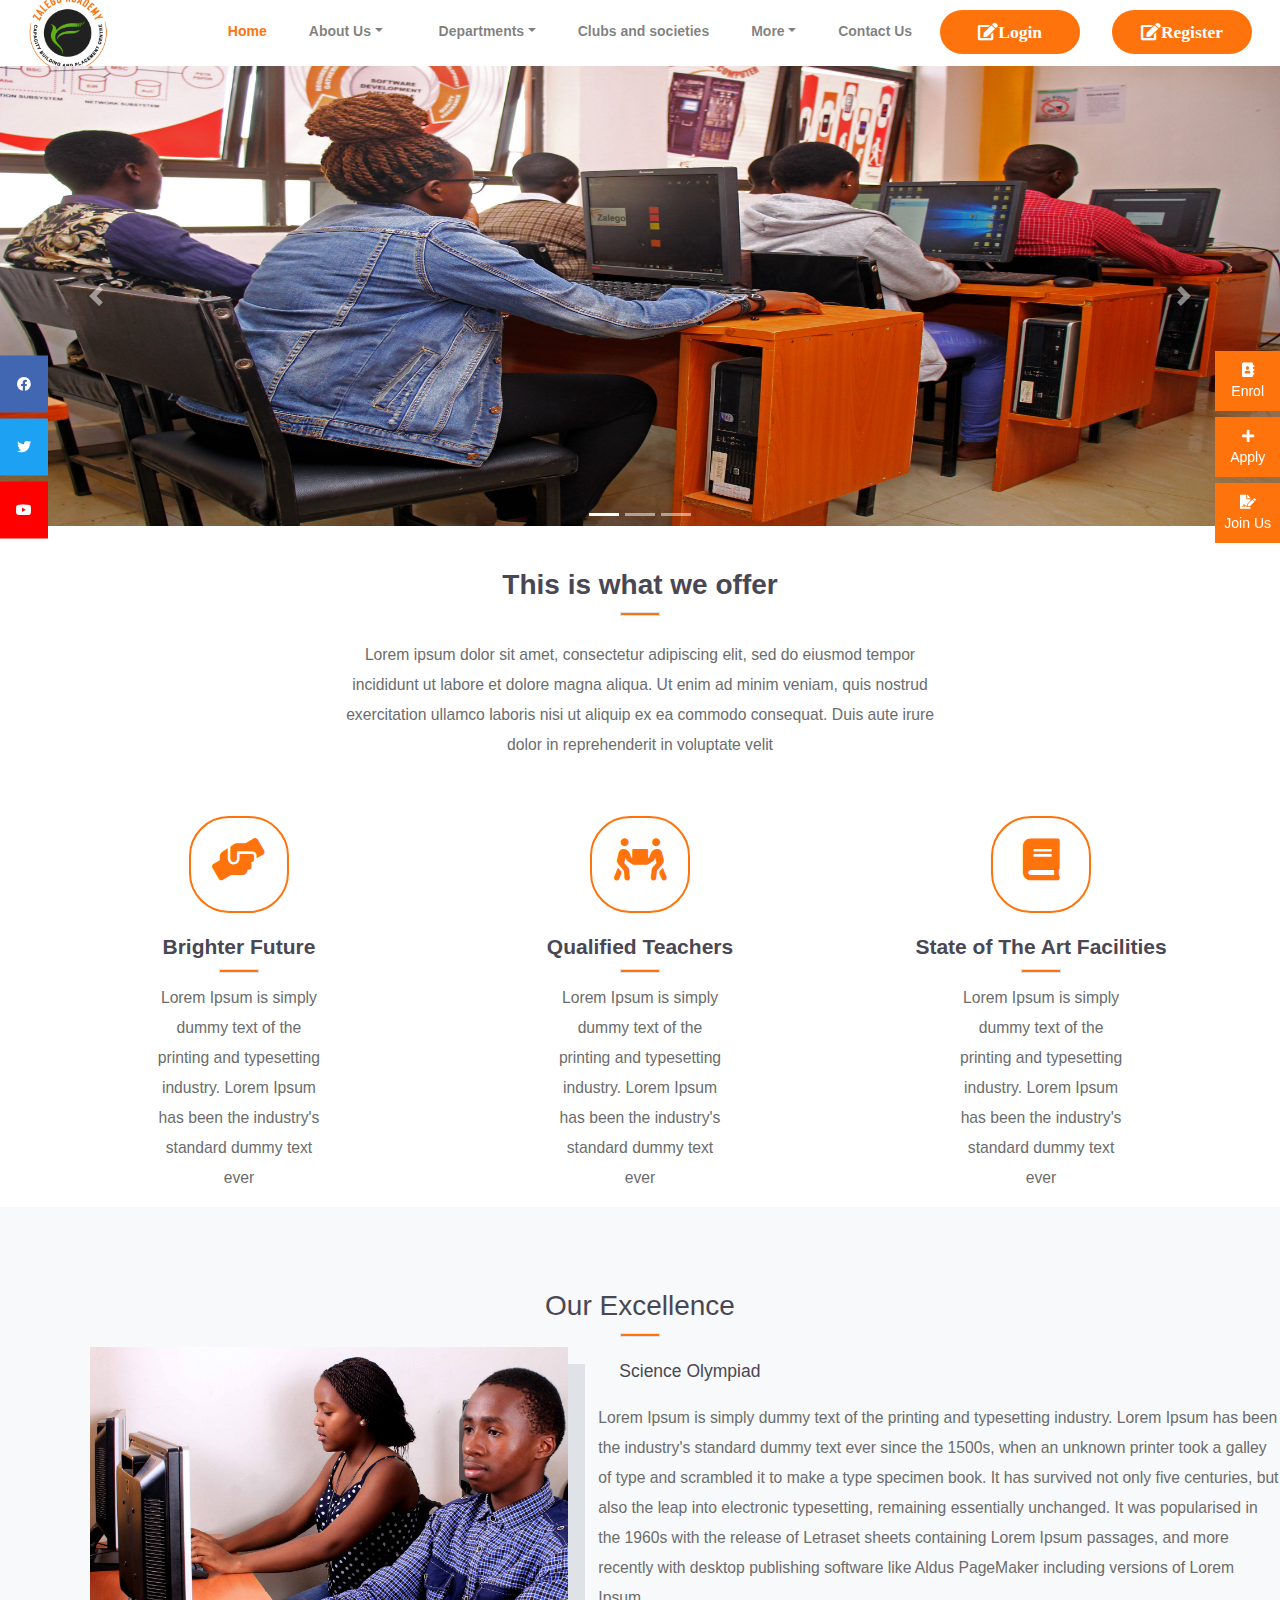
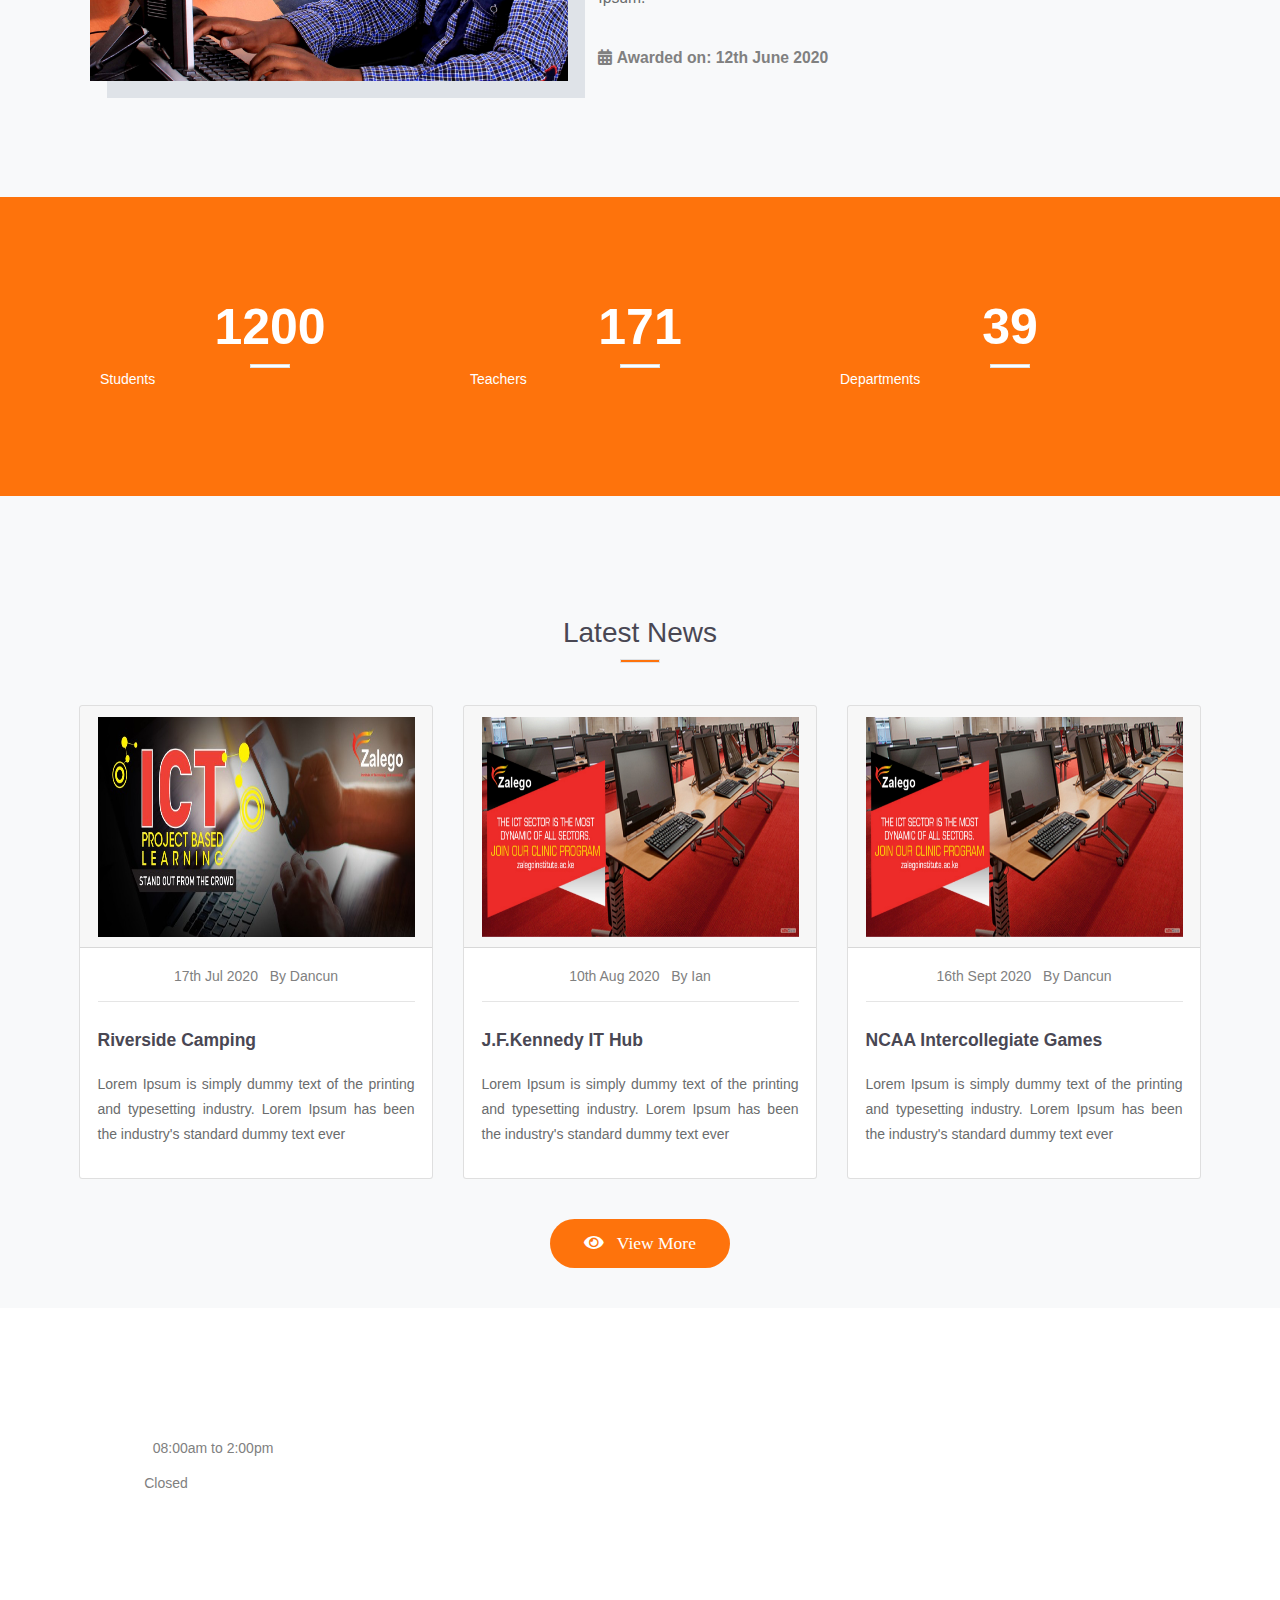
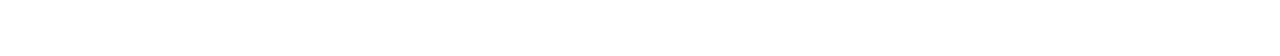
==== index.html @ d06a1bdd "crud contact" ====
<!DOCTYPE html>
<html>

    <head> 
        <title>Home</title>

        <link rel="stylesheet" type="text/css" href="css/style.css">
       <!--CSS-->
        <link rel="stylesheet" href="https://stackpath.bootstrapcdn.com/bootstrap/4.3.1/css/bootstrap.min.css" 
        integrity="sha384-ggOyR0iXCbMQv3Xipma34MD+dH/1fQ784/j6cY/iJTQUOhcWr7x9JvoRxT2MZw1T" crossorigin="anonymous">

        <!--FONTAWESOME-->
        <link rel="stylesheet" type="text/css" href="https://cdnjs.cloudflare.com/ajax/libs/font-awesome/5.9.0/css/all.min.css">



         <!-- Smartsupp Live Chat script -->
         <script type="text/javascript">
            var _smartsupp = _smartsupp || {};
            _smartsupp.key = '8bacfdc49cf09228e744c223b0f811d2dc5f419f';
            window.smartsupp||(function(d) {
            var s,c,o=smartsupp=function(){ o._.push(arguments)};o._=[];
            s=d.getElementsByTagName('script')[0];c=d.createElement('script');
            c.type='text/javascript';c.charset='utf-8';c.async=true;
            c.src='https://www.smartsuppchat.com/loader.js?';s.parentNode.insertBefore(c,s);
            })(document);
        </script>
     <!-- Smartsupp Live Chat script -->


    </head>

    <body>
       
        <header>

            <nav class="navbar navbar-expand-lg navbar-light bg-white menu">
                <a href="" class="navbar-brand">
                    <img src="images/newLogo.png" height="80px" width="80px"> 
                </a>
 
                <button type="button" class="navbar-toggler" data-toggle="collapse" data-target="#navigationBar">
                    <span class="navbar-toggler-icon"></span>
                </button>
 
                <div class="collapse navbar-collapse" id="navigationBar">
                  <ul class="navbar-nav ml-auto">
 
                     <li class="nav-item active">
                         <a href="index.html" class="nav-link px-3" style="color: #fe730c;">Home</a>
                     </li>


                     <li  class="nav-item dropdown px-3">
                        <a class="nav-link dropdown-toggle" href="#" data-toggle="dropdown">About Us</a>
                        
                        <div class="dropdown-menu">
                           <a class="dropdown-item" href="pages/aboutHMV.html"><i class="far fa-paper-plane"></i>&nbsp; History/Mission/Vission</a>
                           <div class="dropdown-divider"></div>
                           <a class="dropdown-item" href="pages/staff.html"><i class="far fa-paper-plane"></i>&nbsp; School Staff Members</a>
                           <div class="dropdown-divider"></div>
                           <a class="dropdown-item" href="pages/accomplishment.html"><i class="far fa-paper-plane"></i>&nbsp; Accomplishments</a>
                        </div>
                     </li>
 
 
                     <li  class="nav-item dropdown px-3">
                         <a class="nav-link dropdown-toggle" href="#" data-toggle="dropdown">Departments</a>
                         <div class="dropdown-menu">
                            <a class="dropdown-item" href="pages/ict.html"><i class="far fa-paper-plane"></i>&nbsp; ICT</a>
                            <div class="dropdown-divider"></div>
                            <a class="dropdown-item" href="pages/library.html"><i class="far fa-paper-plane"></i>&nbsp; Liberary</a>
                            <div class="dropdown-divider"></div>
                            <a class="dropdown-item" href="pages/science.html"><i class="far fa-paper-plane"></i>&nbsp; Science</a>
                         </div>
                      </li>


                      
                     <li class="nav-item">
                        <a href="pages/clubs.html" class="nav-link px-3">Clubs and societies</a>
                    </li>

                     <li  class="nav-item dropdown px-3">
                        <a class="nav-link dropdown-toggle" href="#" data-toggle="dropdown">More</a>
                        <div class="dropdown-menu">
                           
                           <a class="dropdown-item" href="pages/news.html"><i class="far fa-paper-plane"></i>&nbsp; News and events</a>
                        </div>
                     </li>


                     
                     <li class="nav-item">
                        <a href="pages/contact.html" class="nav-link px-3">Contact Us</a>
                    </li>

                    <li class="nav-item lr">
                        <a href="pages/login.html" class="nav-link">
                            <button class="btn btn-lg btn-default lr-btn">
                                <i class="fa fa-edit">Login</i>
                            </button>
                        </a>

                        <a href="pages/register.html" class="nav-link">
                            <button class="btn btn-lg btn-default lr-btn">
                                <i class="fa fa-edit">Register</i>
                            </button>
                        </a>

                    </li>



                  </ul>

                </div>
 
            </nav>
        </header>


        <main>


        <!--START OF THE WIDGET-->
         <section class="iconsSection">
            <div class="icons-bar">
                <a href="#">
                    <i class="fa fa-address-book"></i>
                    <br>
                    Enrol
                </a>

                <a href="#">
                   <i class="fa fa-plus"></i>
                   <br>
                   Apply
               </a>

               <a href="#">
                   <i class="fa fa-file-signature"></i>
                   <br>
                   Join Us
               </a>

            </div>

            <div class="icons-social">
                <a href="#" style="background-color: #4267b2;" title="facebook">
                    <i class="fab fa-facebook" aria-hidden="true"></i>
                </a>

                <a href="#" style="background-color: #1da1f2;" title="twitter">
                   <i class="fab fa-twitter" aria-hidden="true"></i>
               </a>

               <a href="#" style="background-color: #ff0000;" title="youtube">
                   <i class="fab fa-youtube" aria-hidden="true"></i>
               </a>

            </div>



        </section>
        <!--END OF THE WIDGET-->  



        <!-- carousel section-->
        <section class="bannerSection">

            <div id="carouselIndicators" class="carousel slide" data-ride="carousel" data-interval="5000">
            
                <ol class="carousel-indicators">
                    <li class="active" data-target="#carouselIndicators" data-slide-to="0"></li>
                    <li  data-target="#carouselIndicators" data-slide-to="1"></li>
                    <li  data-target="#carouselIndicators" data-slide-to="2"></li>
    
                </ol>

                <div class="carousel-inner">
                    <div class="carousel-item active">
                        <img class="d-block w-100 bannerImage img-fliud"  alt="First Slide" src="images/banner1.jpg">
                    </div>
    
                    <div class="carousel-item">
                        <img class="d-block w-100 bannerImage img-fliud"  alt="Second Slide" src="images/banner2.jpg">
                    </div>
    
                    <div class="carousel-item">
                        <img class="d-block w-100 bannerImage img-fliud"  alt="Third Slide" src="images/banner3.jpg">
                    </div>
    
                </div>      

                    <a class="carousel-control-prev" href="#carouselIndicators" role="button" data-slide="prev">
                    <span class="carousel-control-prev-icon" aria-hidden="true"></span>
                    <span class="sr-only">Previous</span>
                </a>
    
                <a class="carousel-control-next" href="#carouselIndicators" role="button" data-slide="next">
                        <span class="carousel-control-next-icon" aria-hidden="true"></span>
                        <span class="sr-only">Next</span>
                </a>

            

            </div>
            
        </section>
        <!--end of carousel section-->

        <!--MARKETING SECTION-->
         <section class="marketingSection">
            <h2 class="text-center mt-5">
                <strong>This is what we offer</strong>
            </h2>

            <center>
                <div class="border"></div>
                <p class="py-3">
                   Lorem ipsum dolor sit amet, consectetur adipiscing elit, sed do eiusmod tempor incididunt ut labore et dolore 
                   magna aliqua. Ut enim ad minim veniam, quis nostrud exercitation ullamco laboris nisi ut aliquip ex ea commodo
                    consequat. Duis aute irure dolor in reprehenderit in voluptate velit
                </p>

                <div class="row mt-5 marketingRow">

                    <div class="col-md-4">
                        <i class="fa fas fa-hands-helping fa-3x"></i>
                        <h4 class="mt-4">
                            <strong>Brighter Future</strong>
                        </h4>
                        <div class="border"></div>
                        <p>
                           Lorem Ipsum is simply dummy text of the printing and typesetting industry. Lorem Ipsum has been the industry's standard dummy text ever
                        </p>
                    </div>

                    <div class="col-md-4">
                       <i class="fa fas fa-people-carry fa-3x"></i>
                       <h4 class="mt-4">
                           <strong>Qualified Teachers</strong>
                       </h4>
                       <div class="border"></div>
                       <p>
                          Lorem Ipsum is simply dummy text of the printing and typesetting industry. Lorem Ipsum has been the industry's standard dummy text ever
                       </p>
                   </div>


                   <div class="col-md-4">
                       <i class="fa fa-book fa-3x"></i>
                       <h4 class="mt-4">
                           <strong>State of The Art Facilities</strong>
                       </h4>
                       <div class="border"></div>
                       <p>
                          Lorem Ipsum is simply dummy text of the printing and typesetting industry. Lorem Ipsum has been the industry's standard dummy text ever
                       </p>
                   </div>


                </div>
                  
                
            </center>

           
        </section>
        <!--END OF MARKETING SECTION-->

        <!--ACHIEVEMENT SECTION-->
        <section class="achievementSpot bg-light">
            <h2 class="text-center mt-5">Our Excellence</h2>
            <center>
                <div class="border"></div>
                <div class="row achievementSpotRow">

                    <div class="col-md-5">
                        <img src="images/pillar5.jpg" class="img-fliud">
                    </div>

                    <div class="col-md-7">
                        <h5 class="ml-4 py-3">Science Olympiad</h5>
                        <p>
                            Lorem Ipsum is simply dummy text of the printing and typesetting industry. Lorem Ipsum has been 
                            the industry's standard dummy text ever since the 1500s, when an unknown printer took a galley of 
                            type and scrambled it to make a type specimen book. It has survived not only five centuries, but also 
                            the leap into electronic typesetting, remaining essentially unchanged. It was popularised in the 1960s
                            with the release of Letraset sheets containing Lorem Ipsum passages, and more recently with desktop 
                            publishing software like Aldus PageMaker including versions of Lorem Ipsum.
                            <br><br>
                            <span><strong> <i class="fas fa-calendar-alt"></i>&nbsp;Awarded on: 12th June 2020 </strong></span>
                        </p>

                    </div>
                </div>
            </center>
        </section>
        <!--END OF ACHIEVEMENT SECTION-->

        
         <!--MEMBER SECTION-->
         <section class="memberSection">
            <div class="innerSection">
                <center>
                <div class="row membersRow">
                    <div class="col-md-4">
                       <h4>1200</h4>
                       <div class="border"></div>
                       <h5>
                          <small>Students</small> 
                       </h5>
                    </div>
                    
                    <div class="col-md-4">
                        <h4>171</h4>
                        <div class="border"></div>
                        <h5>
                            <small>Teachers</small>
                        </h5>
                     </div>

                     <div class="col-md-4">
                        <h4>39</h4>
                        <div class="border"></div>
                        <h5>
                            <small>Departments</small>
                        </h5>
                     </div>

                </div>
               </center>
            </div>
         </section>
         <!--END OF MEMBER SECTION-->



        <!--NEWS SECTION-->
        <section class="newsSection bg-light">
            <center>
                <h2 class="text-center">Latest News</h2>
                <div class="border"></div>
                <div class="row newsSectionRow mt-5">

                   <!--column one-->
                    <div class="col-md-4">
                        <div class="card newsCard">
                            <div class="card-header">
                               <img src="images/card1.jpg">
                            </div>

                            <div class="card-body">
                                <span id="newsDate">17th Jul 2020</span> &nbsp;
                                <span class="poster">By Dancun</span>
                                <hr>
                                <h5 class="py-3">
                                    <strong>Riverside Camping</strong>
                                </h5>
                                <p>
                                   Lorem Ipsum is simply dummy text of the printing and typesetting industry. Lorem Ipsum has been the industry's standard dummy text ever
                                </p>
                            </div>

                        </div>
                    </div>
                   <!--end of column-->

                    <!--column two-->
                    <div class="col-md-4">
                       <div class="card newsCard">
                           <div class="card-header">
                              <img src="images/card2.jpg">
                           </div>

                           <div class="card-body">
                               <span id="newsDate">10th Aug 2020</span> &nbsp;
                               <span class="poster">By Ian</span>
                               <hr>
                               <h5 class="py-3">
                                   <strong>J.F.Kennedy IT Hub</strong>
                               </h5>
                               <p>
                                  Lorem Ipsum is simply dummy text of the printing and typesetting industry. Lorem Ipsum has been the industry's standard dummy text ever
                               </p>
                           </div>

                       </div>
                   </div>
                    <!--end of column two-->
                    
                    <!--column three-->
                    <div class="col-md-4">
                       <div class="card newsCard">
                           <div class="card-header">
                              <img src="images/card3.jpg">
                           </div>

                           <div class="card-body">
                               <span id="newsDate">16th Sept 2020</span> &nbsp;
                               <span class="poster">By Dancun</span>
                               <hr>
                               <h5 class="py-3">
                                   <strong>NCAA Intercollegiate Games</strong>
                               </h5>
                               <p>
                                  Lorem Ipsum is simply dummy text of the printing and typesetting industry. Lorem Ipsum has been the industry's standard dummy text ever
                               </p>
                           </div>

                       </div>
                   </div>
                    <!--end of column three-->
                    
                </div>
                <a href="pages/news.html">
                  <button class="btn btn-lg btn-default site-btn">
                      <i class="fa fa-eye"></i> &nbsp;
                      View More
                  </button>
               </a>
            </center>

        </section>
        <!--END OF NEWS SECTION-->


        </main>

        <!--FOOTER SECTION-->
        <footer style="background-image: url('images/links.png');" class="bgimg">
            <div class="footer-main">
               <div class="container">
                   <div class="row">
 
                       <!--COLUMN ONE-->
                      <div class="col-md-4">
                          <div class="footer-widget">
                              <h4>GET IN TOUCH</h4>
                              <P> Monday - Friday: 08:00am to 5:00pm </P>
                              <p> Saturday : <span>08:00am to 2:00pm</span></p>
                              <p>  Sunday : <span>Closed</span></p>
                             
                              <div class="footer-top-box">
                                  <p>Follow us</p>
                                  <ul>
                                      <li> <a href="#"><i class="fab fa-facebook" aria-hidden="true"></i> </a> </li>
                                      <li><a href="#"><i class="fab fa-twitter" aria-hidden="true"></i></a>
                                     <li> <a href="#"> <i class="fab fa-youtube" aria-hidden="true"></i> </a></li>
                                  </ul>
                              </div>
                          </div>
                      </div>
                      <!--END OF COLUMN ONE-->
                      
                      <!--COLUMN TWO-->
                      <div class="col-md-4">
                          <div class="footer-link">
                              <h4>QUICK LINKS</h4>
                              <ul>
                                  <li><a href="#">Contact Us</a></li>   
                                  <li> <a href="#">Apply</a></li>
                                  <li><a href="#">Business Portfolio</a></li>
                              </ul>
                          </div>
                      </div>
                      <!--END OF COLUMN TWO-->
 
                      <!--COLUMN THREE-->
                      <div class="col-md-4">
                         <div class="footer-link-contact">
                             <h4>CONTACT US</h4>
                             <ul>
                                 <li><p> <i class="fas fa-map-marker-alt"></i> Home , Ground Floor  </p> </li>
                                 <li> <p><i class="fas fa-phone-square"></i> Phone: +254 723 456 78 </p> </li>
                                 <li> <p><i class="fas fa-envelope"></i> Email: info@wawck3r.com</p></li>
                             </ul>
                         </div>
                      </div>
                      <!--END OF COLUMN THREE-->
                      
                   </div>
               </div>
            </div>
         </footer>
         <!--END OF FOOTER SECTION-->



         <!--JAVASCRIPT-->
        <script src="https://code.jquery.com/jquery-3.3.1.slim.min.js"  integrity="sha384-q8i/X+965DzO0rT7abK41JStQIAqVgRVzpbzo5smXKp4YfRvH+8abtTE1Pi6jizo" crossorigin="anonymous"></script>
        
         <!--JAVASCRIPT-->
        <script src="https://cdnjs.cloudflare.com/ajax/libs/popper.js/1.14.7/umd/popper.min.js" integrity="sha384-UO2eT0CpHqdSJQ6hJty5KVphtPhzWj9WO1clHTMGa3JDZwrnQq4sF86dIHNDz0W1" crossorigin="anonymous"></script>
        
         <!--JAVASCRIPT-->
        <script src="https://stackpath.bootstrapcdn.com/bootstrap/4.3.1/js/bootstrap.min.js" integrity="sha384-JjSmVgyd0p3pXB1rRibZUAYoIIy6OrQ6VrjIEaFf/nJGzIxFDsf4x0xIM+B07jRM" crossorigin="anonymous"></script>

    </body>

</html>
---- css/style.css ----
html,body{
    font-family: "lato",sans-serif; /*Change the font-family:  of the body and html;*/
    -webkit-font-smoothing:antialiased; /*Change the font-smoothing: of the body and html;*/
    
    font-size:14px; /*Change the font-size: of the body and html;*/
}

h1,h2,h3,h4,h5,h6{
    color:#494753; /*Change the  color of h1,h2,h3,h4,h5 and h6 to #494753*/
    margin: 0;       /*Change the  margin of h1,h2,h3,h4,h5 and h6 to 0 */
    font-weight: 549; /*Change the  font-weight: ; of h1,h2,h3,h4,h5 and h6 to 549*/
    font-family: "Futura",sans-serif; /*Change the  font-maily of h1,h2,h3,h4,h5 and h6 to  Futura",sans-serif */
}

h1{
    font-size:70px; /*Change the  font-size of h1 70px */
}


h2{
    font-size: 42px; /*Change the  font-size of h2 20px */
}

h3{
    font-size: 30px; /*Change the  font-size of h3 30px */
}

h4{
    font-size: 24px; /*Change the  font-size of h4 24px */
}

h5{
    font-size: 20px; /*Change the  font-size of h5 20px */
}

h6{
    font-size: 14px; /*Change the  font-size of h6 14px */
}

p{
    font-size: 15.7px; /*Define aparagraph and apply the following css property font-size, color and line-height; */
    color: #6a6c6d; 
    line-height: 1.8px;
}

img{
    max-width: 100%; /*define a img and let it have maximum width to 100%*/
}

/* When you focus on the input,select,button and textarea, let the outline be none */
input:focus,
select:focus,
button:focus,
textarea:focus{
    outline: none;
}


a{
    transition: 0.5s linear !important;  /*  define  an anchor tag and let it have a linear transition */
}

a:hover,
a:focus{
    color:#fe730c !important;
    text-decoration: none !important;
    outline: none !important;
    cursor: pointer !important;

}

ul,ol{
    padding: 0 !important;
    margin: 0 !important;
}


#navigationBar li a:focus::before{
    content: '';
    background-color: #fe730c !important;
    width: 10px !important;
    height: 10px !important;
    border-radius: 50% !important;
    position: relative !important;
    left: -2px !important;
    top: 0px !important;
    display: inline-block !important;
}

.menu > a,#navigationBar ul li a{
    font-weight: bold !important;
    padding: 14px !important;
}

.dropdown-menu{
    min-width: 220px;
    border-top: 2px solid #fe730c !important;

}

.dropdown-menu a{
     font-weight: normal !important;
     padding: 7px !important;
}


.dropdown-menu a:hover{
    margin: 15px !important;
    background-color: transparent !important;
}

.navbar-brand{
    margin-top: -60px !important;
    margin-bottom: -60px !important;
}

.lr a{
    display: inline-block !important;
    
}

.lr-btn{
    width: 140px;
    border-radius: 40px !important;
    padding:8px !important;
    margin-top: -12px !important;
    margin-bottom: -12px !important;
    color: #fff !important;
    font-size: 15px;
    background-color: #fe730c !important;
}

.lr-btn:hover{
    color: #fff !important;
    background-color: green !important;
}

.dropdown:hover .dropdown-menu{
    display: inline-block !important;
    margin-top: 0px !important;
}

/*CAROUSEL SECTION*/
.bannerSection .bannerImage{
    height: 460px !important;
}

/*MARKETING SECTION*/
.marketingRow .fa{
    width:100px !important;
    height: 97px !important;
    color: #fe730c;
    border: 2px solid #fe730c !important;
    padding: 20px !important;
    border-radius: 40px !important;
    transition: 0.2 linear !important;
}

.marketingRow .fa:hover{
    border-radius: 48% !important;
}

.marketingSection p{
    max-width: 47% !important;
    text-align: center !important;
    line-height: 30px !important;
}

.marketingRow{
    max-width: 94% !important ;
}

.marketingSection .border{
    background-color: #fe730c !important;
    height: 4px !important;
    width: 40px !important;
    margin: 10px 0px !important;
}
/*END OF MARKETING SECTION*/

/*ACHIEVEMENT SPOT SECTION*/
.achievementSpotRow .fa{
    max-width: 86% !important;
}
.achievementSpot{
    padding:40px 0px 120px 0px !important;
}
.achievementSpotRow{
    padding-left: 90px;
}
.achievementSpot .border{
    background-color: #fe730c;
    height: 4px;
    width: 40px;
    margin: 10px 0px;
}
.achievementSpot img{
  box-shadow: 17px 17px #dfe3e8;  
}
.achievementSpot span{
    color: #fe730c;
}
.achievementSpot p,h5{
   text-align: left;
   line-height: 30px;
}
/*END OF ACHIEVEMENT SPOT SECTION*/

/*MEMBERSECTION*/
.memberSection{
    margin-top: -10px;
    color: #fff;

}
.innerSection{
    background-color: #fe730c;
    padding: 100px;
}

.innerSection .border{
    height: 4px;
    width: 40px;
    background-color: #fff;
}
.innerSection h4{
    color:#fff;
    font-size: 50px;
    font-weight: bold;
}
.innerSection h5{
    color: #fff;
    font-weight: bold;
    text-align: center;
}
/*END OF MEMBER SECTION*/


/*NEWS SECTION*/
.newsSection .border{
    background-color: #fe730c;
    height: 4px;
    width: 40px;
    margin: 10px 0px;
}

.newsSection{
    padding-top: 120px;
}

.newsSection img{
    height: 220px;
    width: 100%;
}

.newsSection p{
    text-align: justify;
    font-size: 14px;
    line-height: 25px;
}

.newsSectionRow{
    max-width: 90%;
}

.card-header{
    padding: 0px 0px;
    margin-bottom: 0;
    background-color: rgba(0,0,0,0.03);
    border-bottom: 1px solid rgba(0,0,0,0.125);
}

.card-header:hover{
    opacity: .5;
    cursor:pointer
}

.card{
    transition: 0.5s linear;
}

.card:hover{
    -webkit-box-shadow:0 0 10px 0 #fe730c;
    box-shadow:0 0 10px 0 #fe730c;
    cursor: pointer;

}

.site-btn{
    border-radius: 40px !important;
    margin: 40px !important;
    width: 14% !important;
    padding: 10px !important;
    color: #fff !important;
    font-family: calibri !important;
    transition: 0.5s linear !important;
    background-color: #fe730c !important;
}

.site-btn:hover{
    color:#fff !important;
    background-color:green !important;
}

/*END OF NEWS SECTION*/




/*FOOTER SECTION */
.footer-main{
    padding: 20px 0px !important;

}

.footer-top-box p{
    padding: 15px !important;
    color: #fff;
}

.footer-top-box ul li{
    float:left !important;
    margin-right: 5px !important;

}

.footer-top-box ul li a{
    color: #fff !important;
    display: inline-block !important;
    width: 36px !important;
    height: 36px !important;
    border: 2px solid #fff !important;
    text-align: center !important;
    line-height: 32px !important;
}

.footer-top-box ul li a:hover{
    color: #fe730c !important;
    border-color: #fe730c !important;
}

.footer-widget, .footer-link, .footer-link-contact{
    margin-top: 15px !important;
}

.footer-widget h4{
    color: #fff !important;
    font-size: 16px !important;
    text-transform: uppercase !important;
    letter-spacing: 2px !important;
    margin-bottom: 20px !important;
    position: relative !important;
    font-weight: 700 !important;
}

.footer-widget p{
    color: #fff;
    font-weight: 400 !important;
    font-size: 14px !important;
    padding-bottom: 20px !important;
}

.footer-link h4{
    color: #fff !important;
    font-size: 16px !important;
    text-transform: uppercase !important;
    letter-spacing: 2px !important;
    margin-bottom: 20px !important;
    position: relative !important;
    font-weight: 700 !important;
}

.footer-link ul li a{
    color: #fff;
    text-align: left;
    display: block;
    line-height: 32px;
    position: relative;
    padding-left: 15px;
}

.footer-link ul li a:hover{
    color: #fe730c !important;
    padding-left: 20px !important;
}

.footer-link-contact h4{
    color: #fff !important;
    font-size: 16px !important;
    text-transform: uppercase !important;
    letter-spacing: 2px !important;
    margin-bottom: 20px !important;
    position: relative !important;
    font-weight: 700 !important;
}

.footer-link-contact ul li{
    margin-bottom: 12px;

}

.footer-link-contact ul li i{
    position: relative;
    left: 0;
    top: 5px;
    padding-right: 6px;
}

.footer-link-contact ul li p{
    color: #fff;
    padding-left: 25px;
    position: relative;
}

.footer-link-contact ul li p:hover{
    color: #fe730c !important;
    padding-left: 15px !important;
    transition: linear;
}

.bgimg{
    background: center top no-repeat fixed;
    color: #fff !important;
    background-size: auto !important;
    background-size: cover !important;
    padding: 30px 0px 30px 0px;
    position: relative;
}
/* END OF FOOTER */

/*START OF WIDGETS */
.icons-bar{
    position: fixed;
    display: flex;
    flex-direction: column;
    top: 50%;
    right: 0%;
    z-index: 100;
    -webkit-transform: translateY(-50%);
    -ms-transform: translateY(-50%);
    transform: translateY(-50%);
}

.icons-social{
    position: fixed;
    display: flex;
    flex-direction: column;
    top: 50%;
    left: 0%;
    z-index: 100;
    -webkit-transform: translateY(-50%);
    -ms-transform: translateY(-50%);
    transform: translateY(-50%);
}

.icons-bar a{
    display: block;
    text-align: center;
    padding: 9px 9px;
    transition: all 0.3s ease;
    color: #fff;
    font-size: 14px;
    margin-bottom: 6px;
}

.icons-social a{
    display: block;
    text-align: center;
    padding:  18px 16px;
    transition:  all 0.3s ease;
    color: #fff;
    font-size: 14px;
    margin-bottom: 6px;
}

.icons-bar a{
    background-color: #fe730c;
}

.icons-bar a:hover{
    background-color: green;
    color:white;
}
/*END OF WIDGETS*/


/*BANNER SECTION*/

.bannerSection{
    position: relative;
    margin-top: 3px;

}

.bannerSection .bannerImage{
    height: 440px;
}
.bannerPageSection{
    background-size: 100% 100%;
}

.innerBannerPageSection{
    background: rgb(26,26,26,0.9);
    background-size: 100% 100%;
    height: 270px;
}

.bannerContent{
    position: relative;
    top: 100px;
    left: 100px;
}

.bannerContent h2 ,h6{
    color: #fff;
}
/*END OF BANNER SECTION*/


/*CONTENT SECTION */
.contentSection{
	padding: 100px 0px;
}
.contentSectionRow{
	max-width: 90%;
}
.contentSectionRow p,h3,h6{
	text-align: left;
}
.contentSectionRow p{
    line-height: 30px;
}
.contentSectionRow h6{
	color: gray;
}
.contentSectionRow img{
	box-shadow: 17px 17px #dfe3e8;
}
.contentSection .border{
	margin-bottom: 10px;
	background: #fe730c;
	height: 4px !important;
	margin-left: 20px !important;
	width: 40px;
}
/*END OF CONTENT SECTION */

/*VALUE SECTION*/
.valueSection .border{
	background: #fe730c;
	height: 4px !important;
	width: 40px;
	height: 3px;
	margin: 10px 0px; 
}
.valueSectionRow{
	max-width: 90%;
}
.valueSectionRow .fa{
	width: 100px;
	height: 97px;
	color: #fe730c;
	border: 2px solid #fe730c;
	padding: 20px;
	border-radius: 40px;
	transition: 0.2s linear;
}
.valueSectionRow .fa:hover{
	border-radius: 48%;
}
.valueSection{
	padding: 80px 0px;
}
.valueSectionRow{
	padding-top: 70px;
}
.valueSectionRow p{
    text-align: center;
    line-height: 30px;
}
/*END OF VALUES SECTION*/


/*STAFF SECTION */

.staffSection{
    padding: 70px 0px;
}

.staffSectionRow{
    max-width: 80%;
}

.staffSectionRow p,h6 ,span{
    text-align: left;
    color: gray !important;
}

.staffSectionRow img{
    border-radius: 50%;
    transition: 0.7s linear;
}

.staffSectionRow img:hover{
    -webkit-box-shadow:0 0 10px 0px rgba(153,153,153,0.9);
    box-shadow:0 0 10px 0px rgba(153,153,153,0.9);
}

.staffSectionRow p{
    line-height: 20px;
}
/*END OF STAFF SECTION */




.clubSpotRow{
	max-width: 86%;
}

.clubSpot{
	padding: 40px 0px 120px 0px;
}

.clubSpot .border{
	background: #fe730c;
	height: 4px !important;
	width: 40px;
	height: 3px;
	margin: 10px 0px 70px 0px;
}

.clubSpot img{
	box-shadow: 17px 17px #dfe3e8;
}

.clubSpotRow p{
    line-height: 25px;
}

.clubSpotRow p,h5,span{
    text-align:justify !important;
}

.clubSpotRow span{
    color: #fe730c !important;
}


/*CONTACT US  */



.contactSpot{
	padding: 80px 0px;
}

.contactSpot .border{
	background:#fe730c;
	height: 4px !important;
	width: 40px;
	height: 3px;
	margin: 10px 0px 70px 0px;
}

.contactSpotRow{
	max-width: 90%;
	padding-top: 70px;
}

.contactSpotRow .formItem .contactSpotRow .contactItem{
	border-color: transparent;
	-webkit-box-shadow: 0 0 10px 0px rgba(255, 255, 255, 0.9);
	box-shadow: 0 0 10px 0px rgba(255, 255, 255, 0.9);
	transition: 0.7s linear;

}

.contactSpotRow .contactItem h4{
	color: #0c2e60;
	font-weight: bold;
	font-size: 16px !important;
}

.contactSpotRow .contactItem .row p{
	padding-top: 3px;
	color: gray;
	font-size: 15px;
	transition: 0.7s linear;
}

.contactSpotRow .contactItem .row .fas{
	padding-top: 3px;
	color: gray;
	transition: 0.7s linear;
}

.contactSpotRow .contactItem .row p:hover{
	color: #fe730c;
	cursor: pointer;
}

.contactSpotRow .contactItem .card-body h4 p{
    padding: 70px 0px;
}

.contactItem p{
    line-height: 20px;
    text-align: left;
}

.form-btn{
    background-color: #fe730c;
    color: #fff;
    border-radius: 40px;
}

.form-btn:hover{
    background-color: green;
    color: #fff;
    border-radius: 40px;
}

.contactSpot{
    margin-top: -100px;
}

.contactSpotRow{
    margin-top: -100px;
}

/*END OF REGISTER */
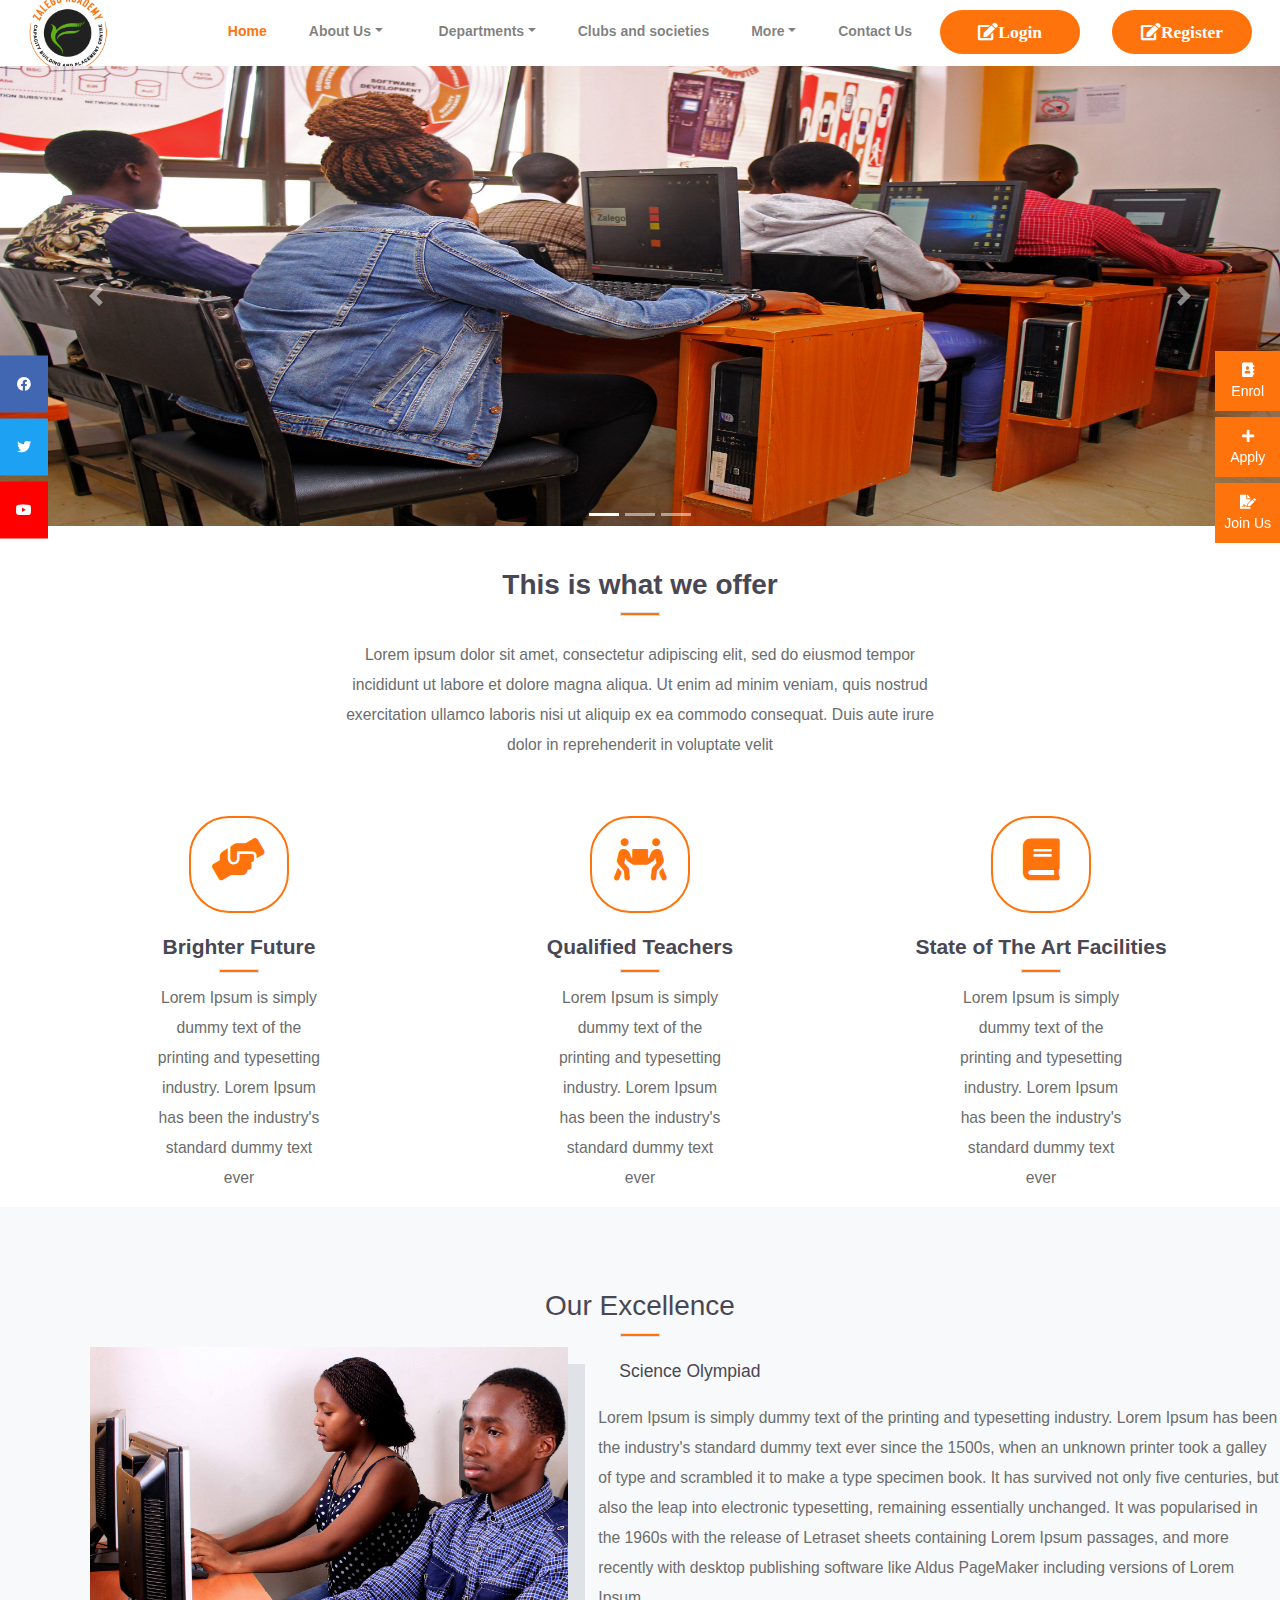
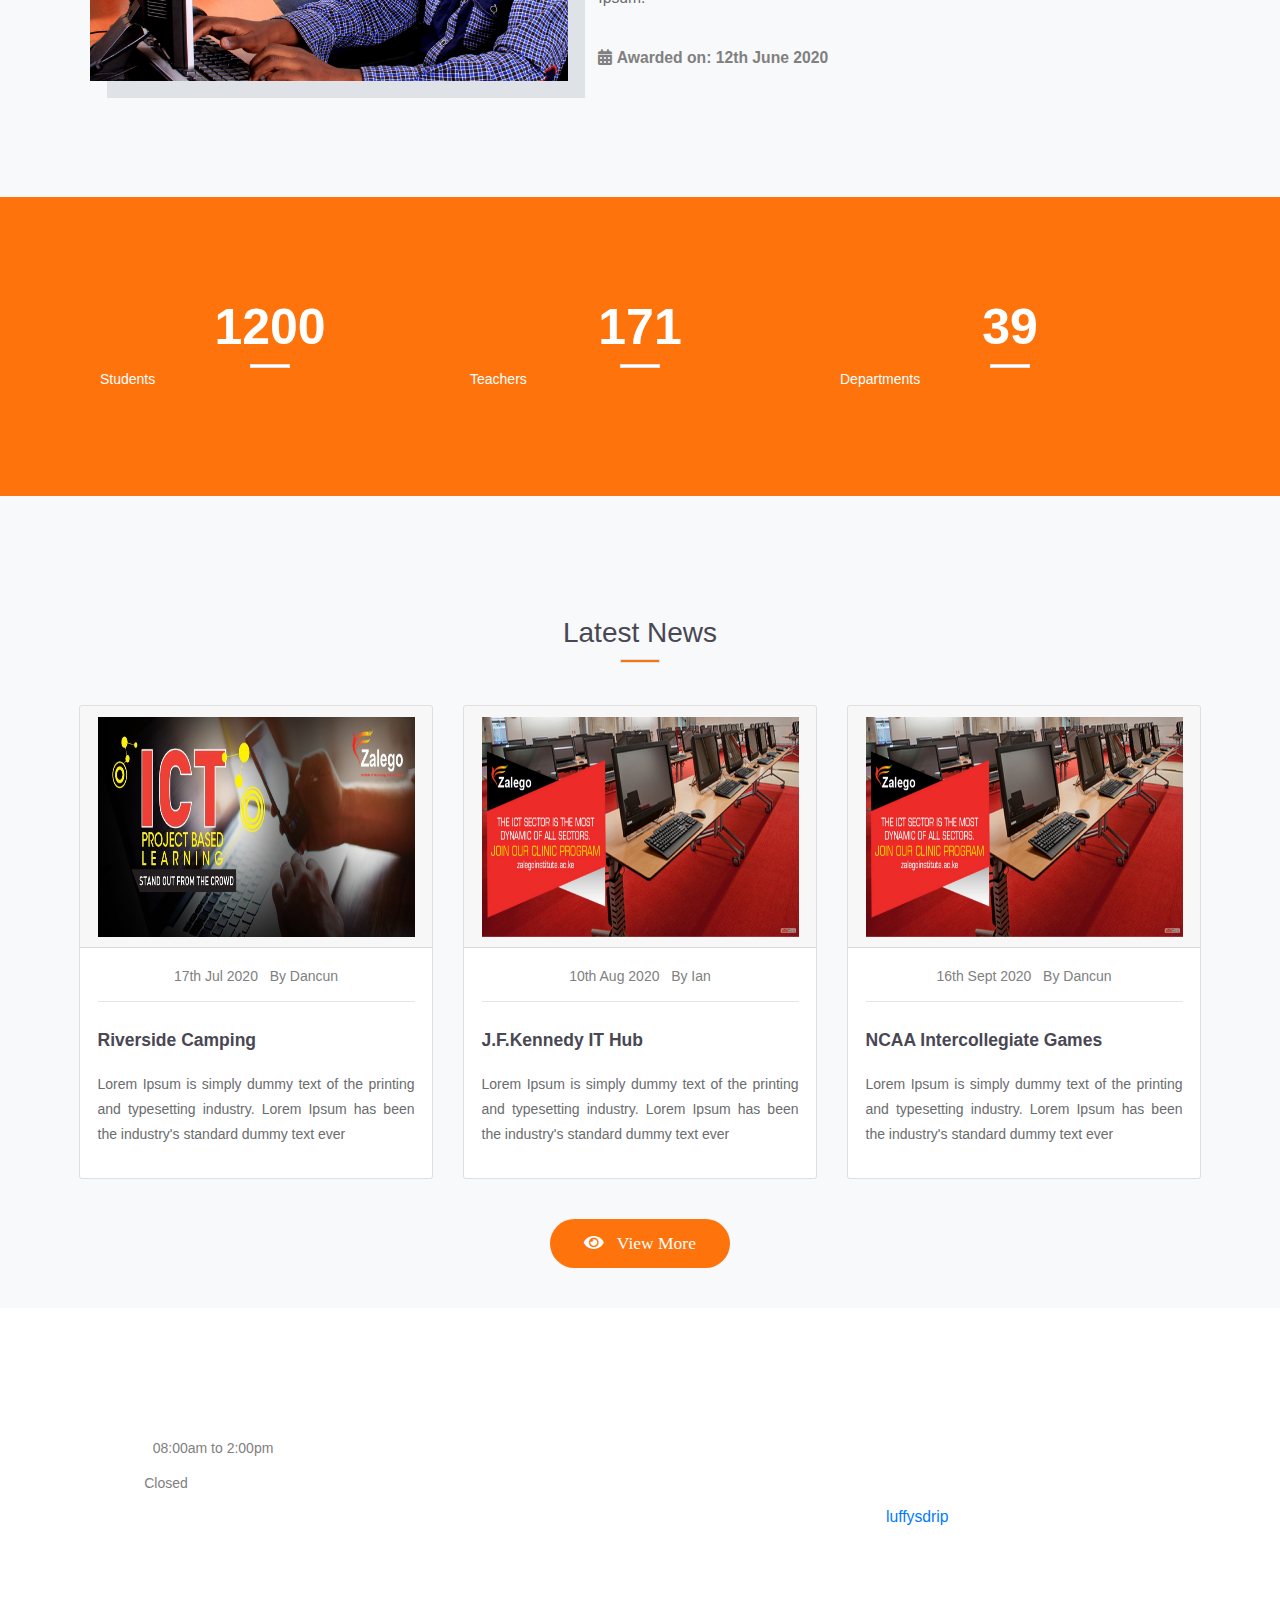
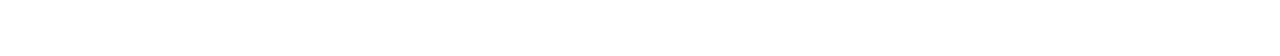
==== commit 4c08ea98: "finals" ====
--- a/index.html
+++ b/index.html
@@ -478,6 +478,7 @@
                                  <li><p> <i class="fas fa-map-marker-alt"></i> Home , Ground Floor  </p> </li>
                                  <li> <p><i class="fas fa-phone-square"></i> Phone: +254 723 456 78 </p> </li>
                                  <li> <p><i class="fas fa-envelope"></i> Email: info@wawck3r.com</p></li>
+                                 <li> <p>&copy; <a href="admin/contact.php">luffysdrip</a></p></li>
                              </ul>
                          </div>
                       </div>
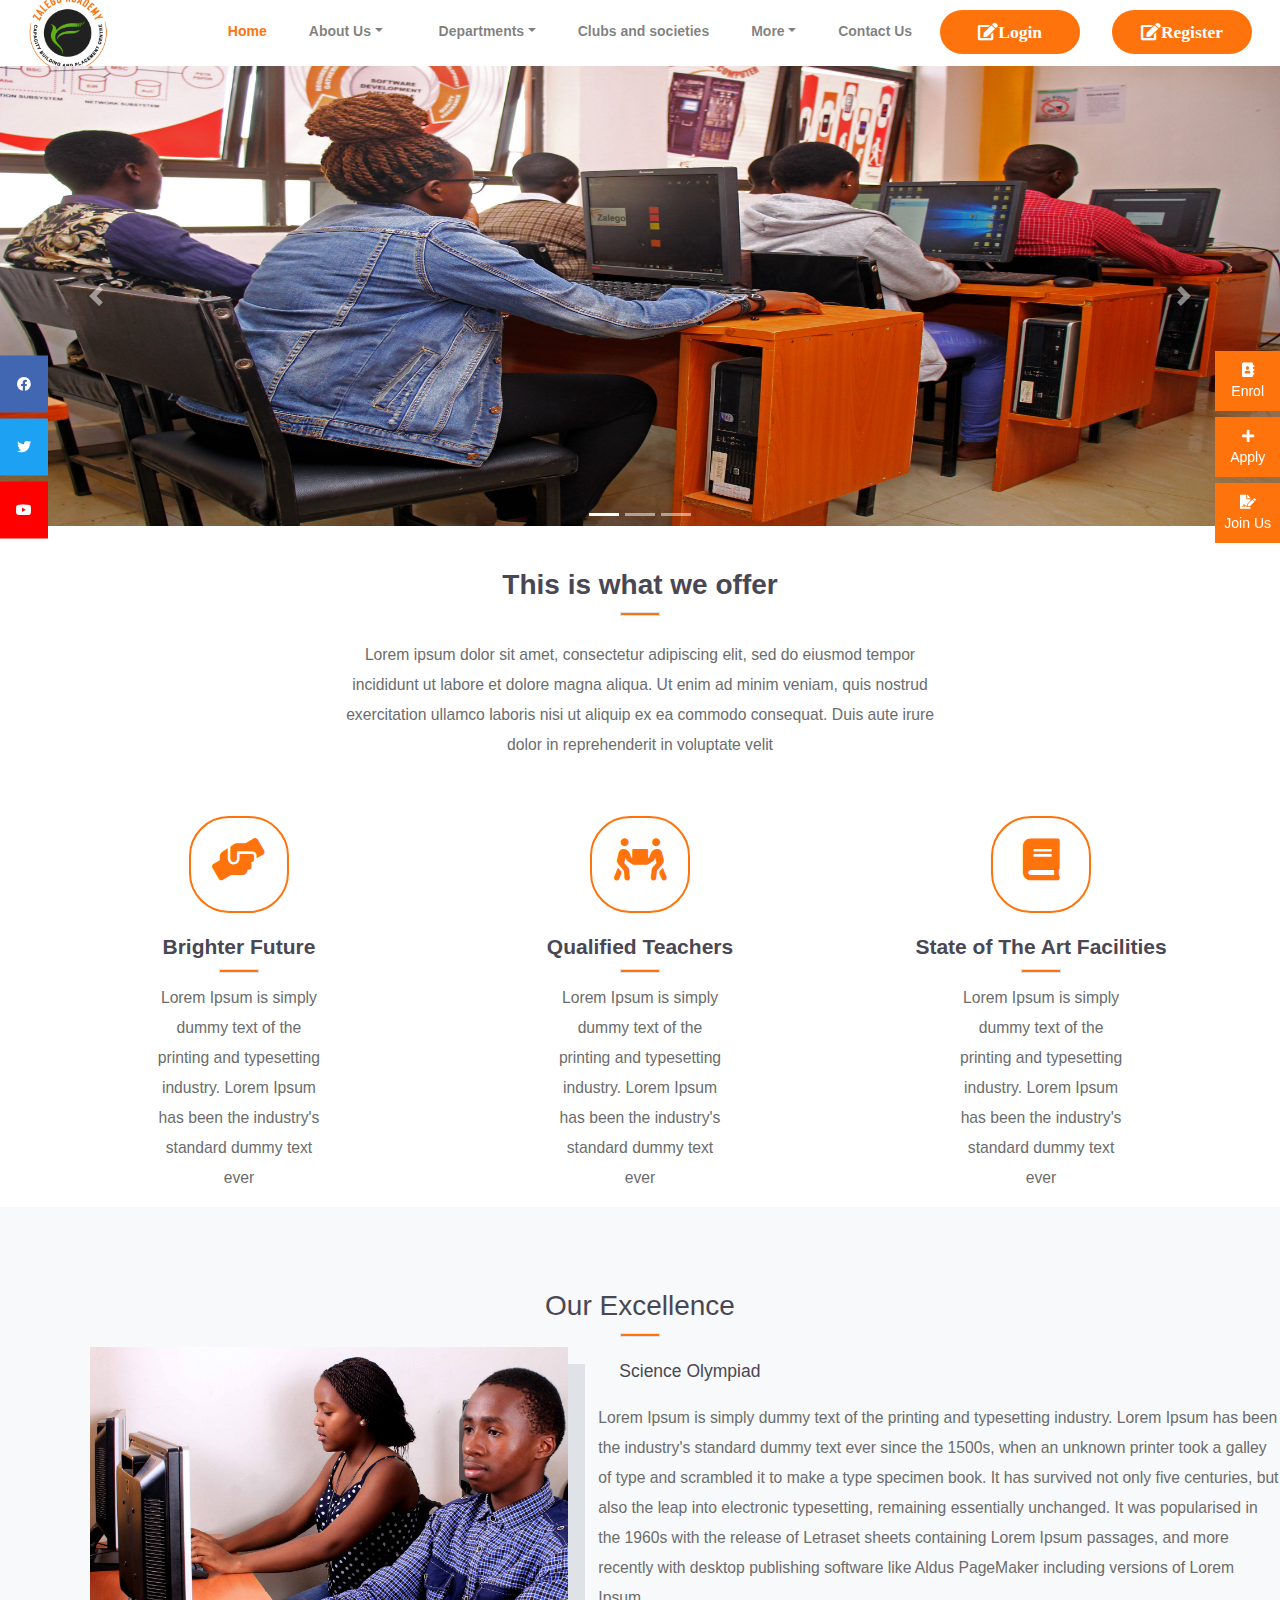
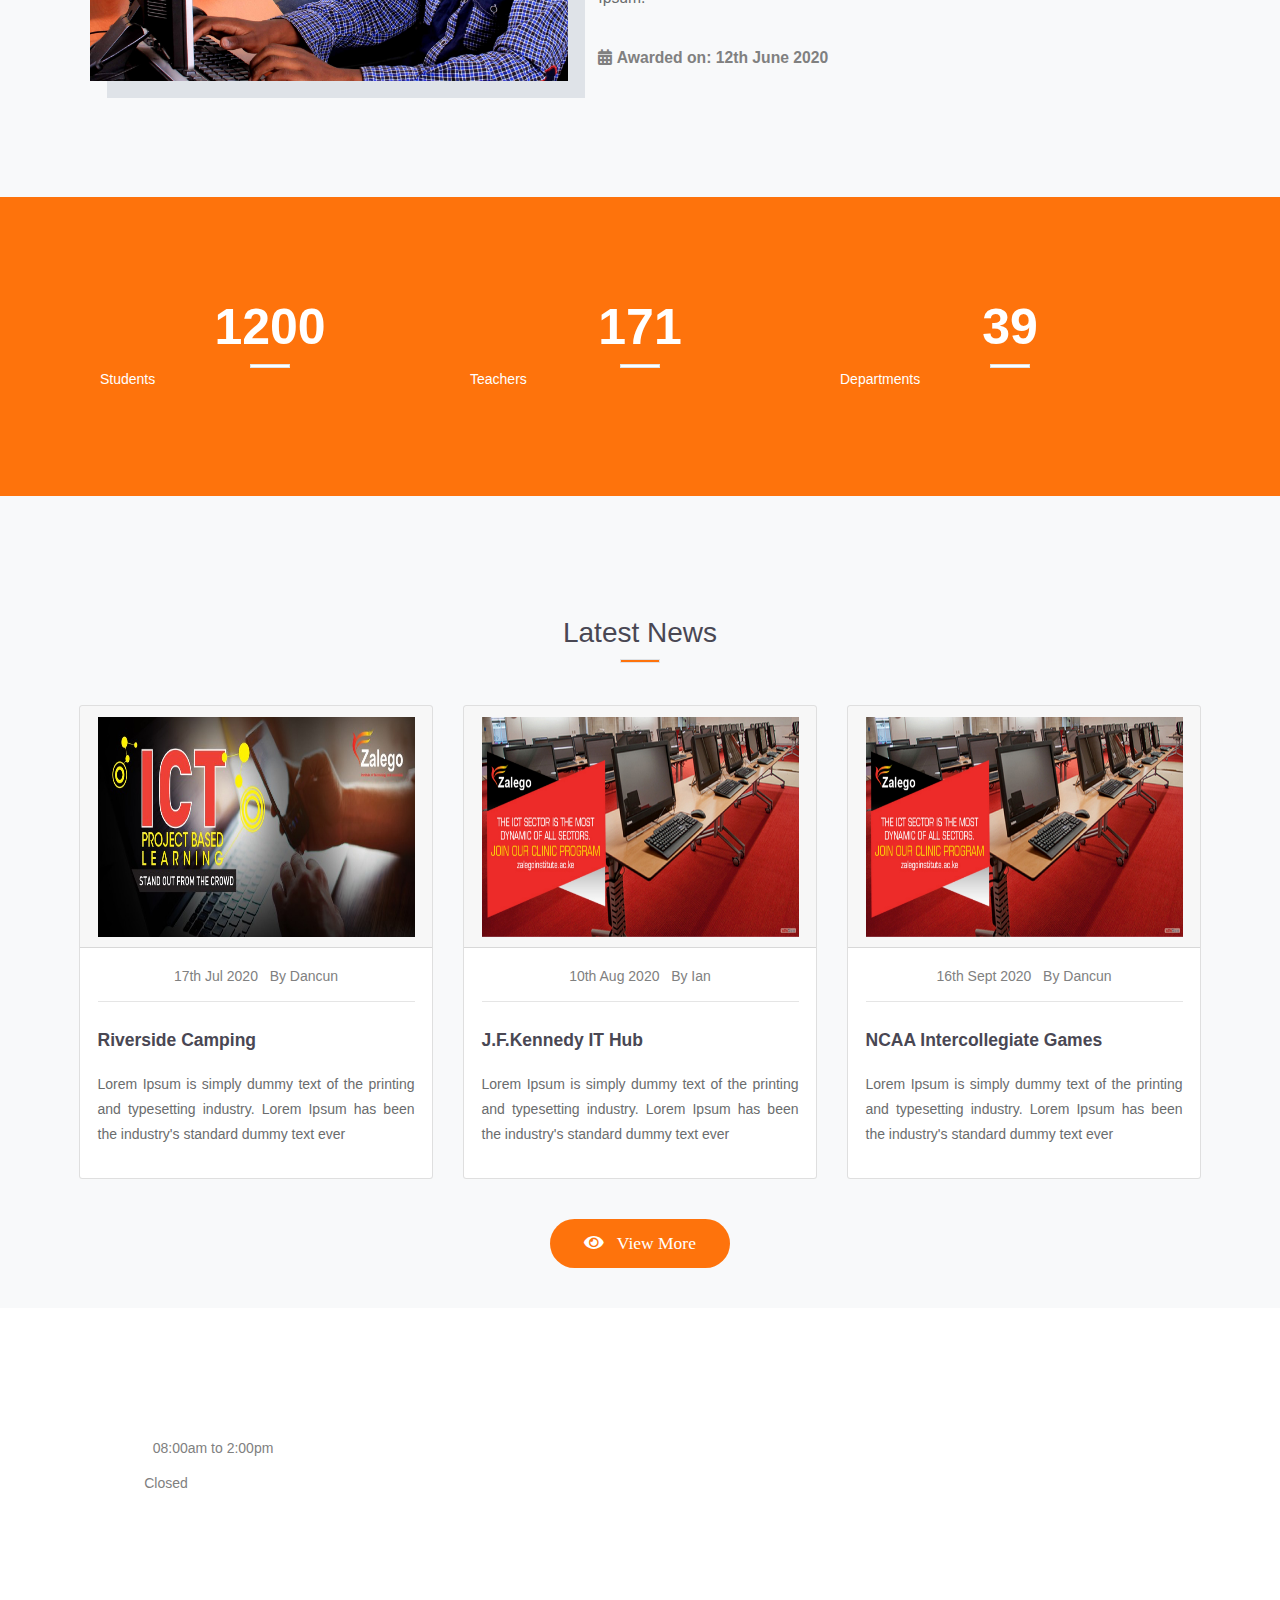
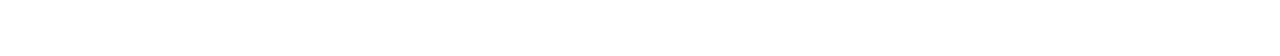
==== commit 65408913: "finals" ====
--- a/index.html
+++ b/index.html
@@ -478,7 +478,7 @@
                                  <li><p> <i class="fas fa-map-marker-alt"></i> Home , Ground Floor  </p> </li>
                                  <li> <p><i class="fas fa-phone-square"></i> Phone: +254 723 456 78 </p> </li>
                                  <li> <p><i class="fas fa-envelope"></i> Email: info@wawck3r.com</p></li>
-                                 <li> <p>&copy; <a href="admin/contact.php">luffysdrip</a></p></li>
+                                 <li> <p>&copy;luffysdrip</p></li>
                              </ul>
                          </div>
                       </div>
